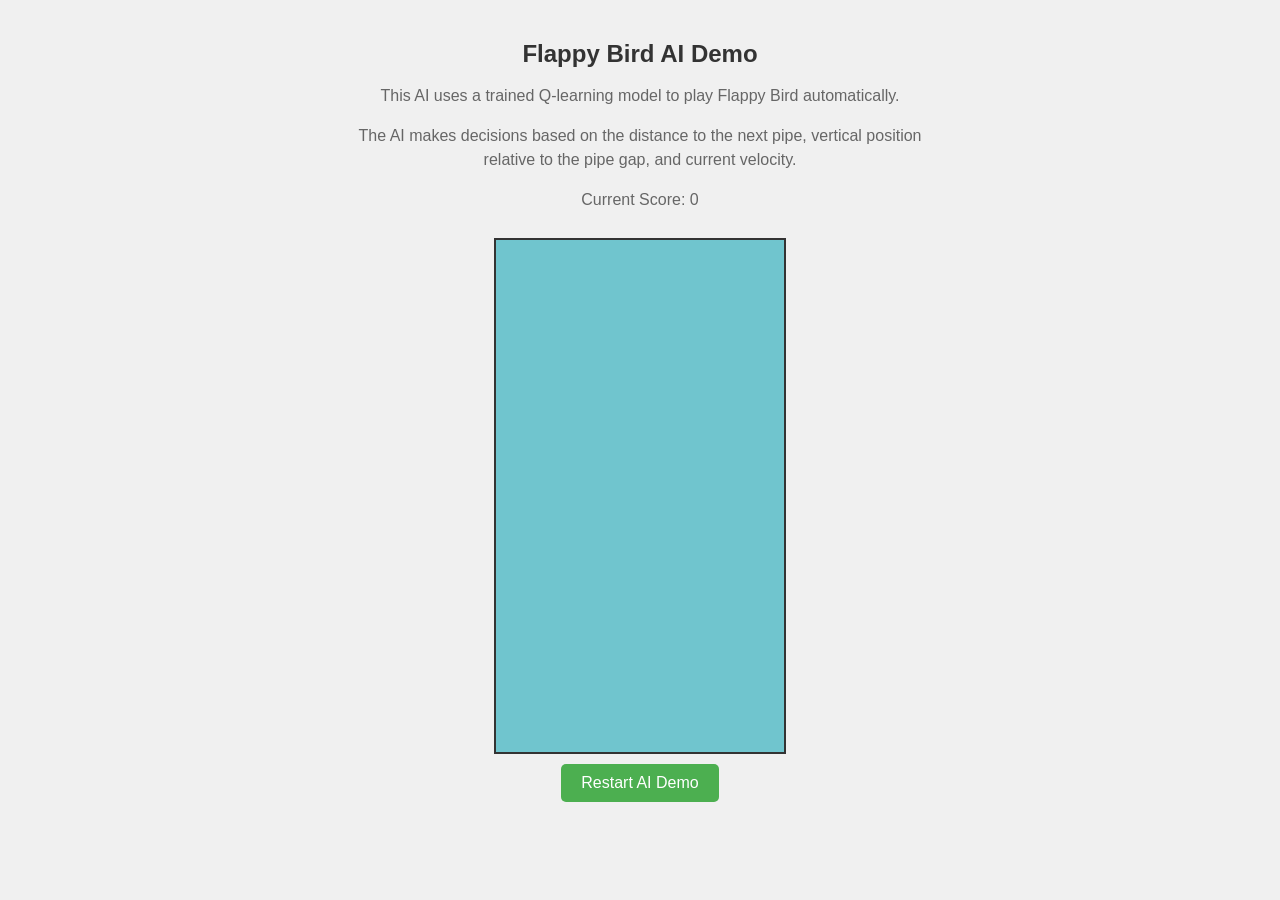
==== web/templates/demo.html @ 5fa89c90 "newbranch" ====
<!DOCTYPE html>
<html lang="en">
<head>
    <meta charset="UTF-8">
    <meta name="viewport" content="width=device-width, initial-scale=1.0">
    <title>Flappy Bird AI Demo</title>
    <style>
        body {
            font-family: Arial, sans-serif;
            display: flex;
            flex-direction: column;
            align-items: center;
            margin: 20px;
            background-color: #f0f0f0;
        }
        
        #gameCanvas {
            border: 2px solid #333;
            background-color: #70c5ce;
        }
        
        button {
            margin-top: 10px;
            padding: 10px 20px;
            font-size: 16px;
            cursor: pointer;
            background-color: #4CAF50;
            color: white;
            border: none;
            border-radius: 5px;
        }
        
        button:hover {
            background-color: #45a049;
        }
        
        .info {
            text-align: center;
            margin-bottom: 10px;
            max-width: 600px;
        }
        
        .info h2 {
            color: #333;
            margin-bottom: 10px;
        }
        
        .info p {
            color: #666;
            line-height: 1.5;
        }
    </style>
</head>
<body>
    <!-- 必须包含这些元素！ -->
    <div class="info">
        <h2>Flappy Bird AI Demo</h2>
        <p>This AI uses a trained Q-learning model to play Flappy Bird automatically.</p>
        <p>The AI makes decisions based on the distance to the next pipe, vertical position relative to the pipe gap, and current velocity.</p>
        <p>Current Score: <span id="scoreValue">0</span></p>
    </div>
    
    <canvas id="gameCanvas" width="288" height="512"></canvas>
  
    <button id="restartBtn">Restart AI Demo</button>

    <!-- 脚本放在最后，确保 DOM 已加载 -->
    <script src="{{ url_for('static', filename='js/demo.js') }}"></script>
</body>
</html>
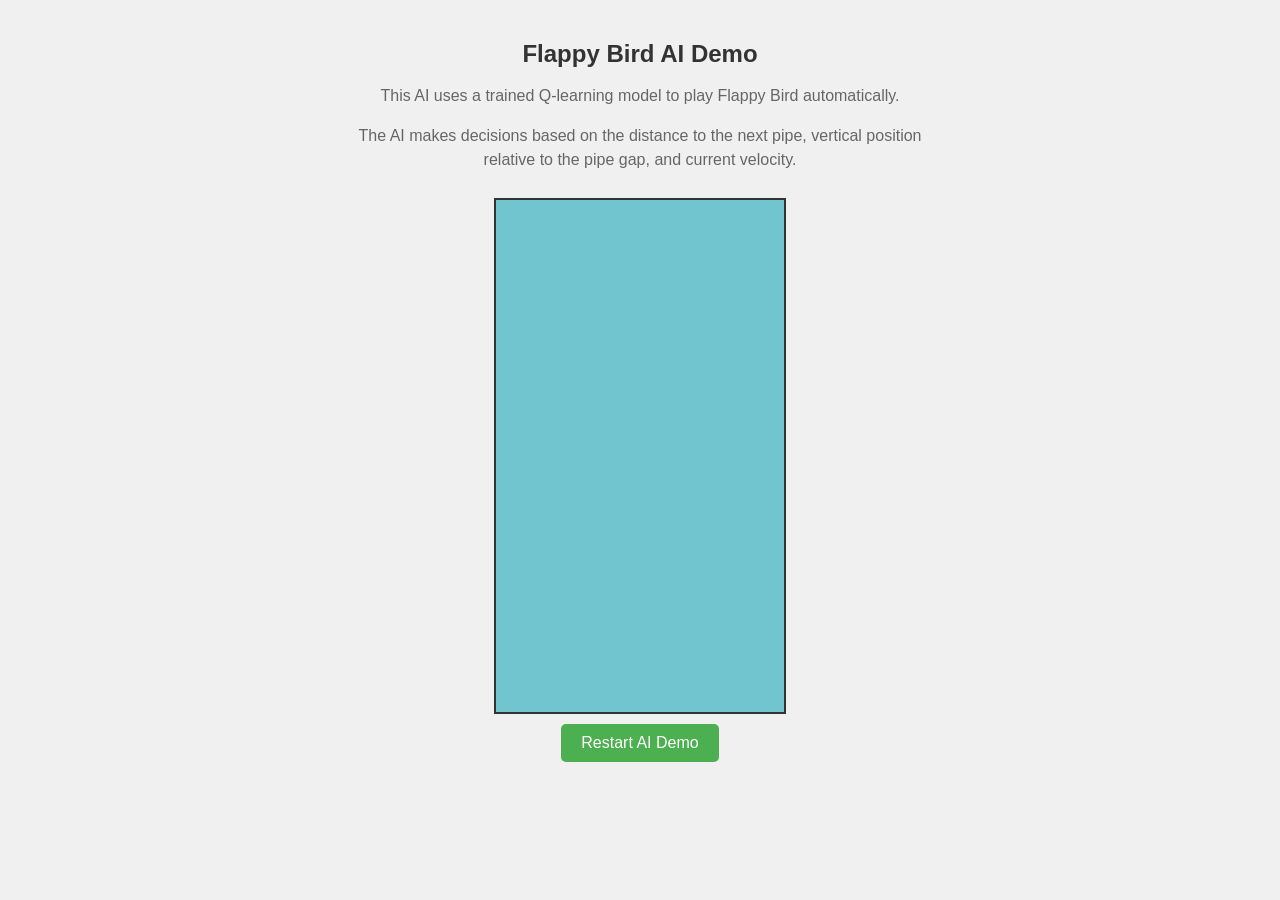
==== commit abc0f5b7: "修复bot与demo.js部分功能" ====
--- a/web/templates/demo.html
+++ b/web/templates/demo.html
@@ -57,7 +57,6 @@
         <h2>Flappy Bird AI Demo</h2>
         <p>This AI uses a trained Q-learning model to play Flappy Bird automatically.</p>
         <p>The AI makes decisions based on the distance to the next pipe, vertical position relative to the pipe gap, and current velocity.</p>
-        <p>Current Score: <span id="scoreValue">0</span></p>
     </div>
     
     <canvas id="gameCanvas" width="288" height="512"></canvas>
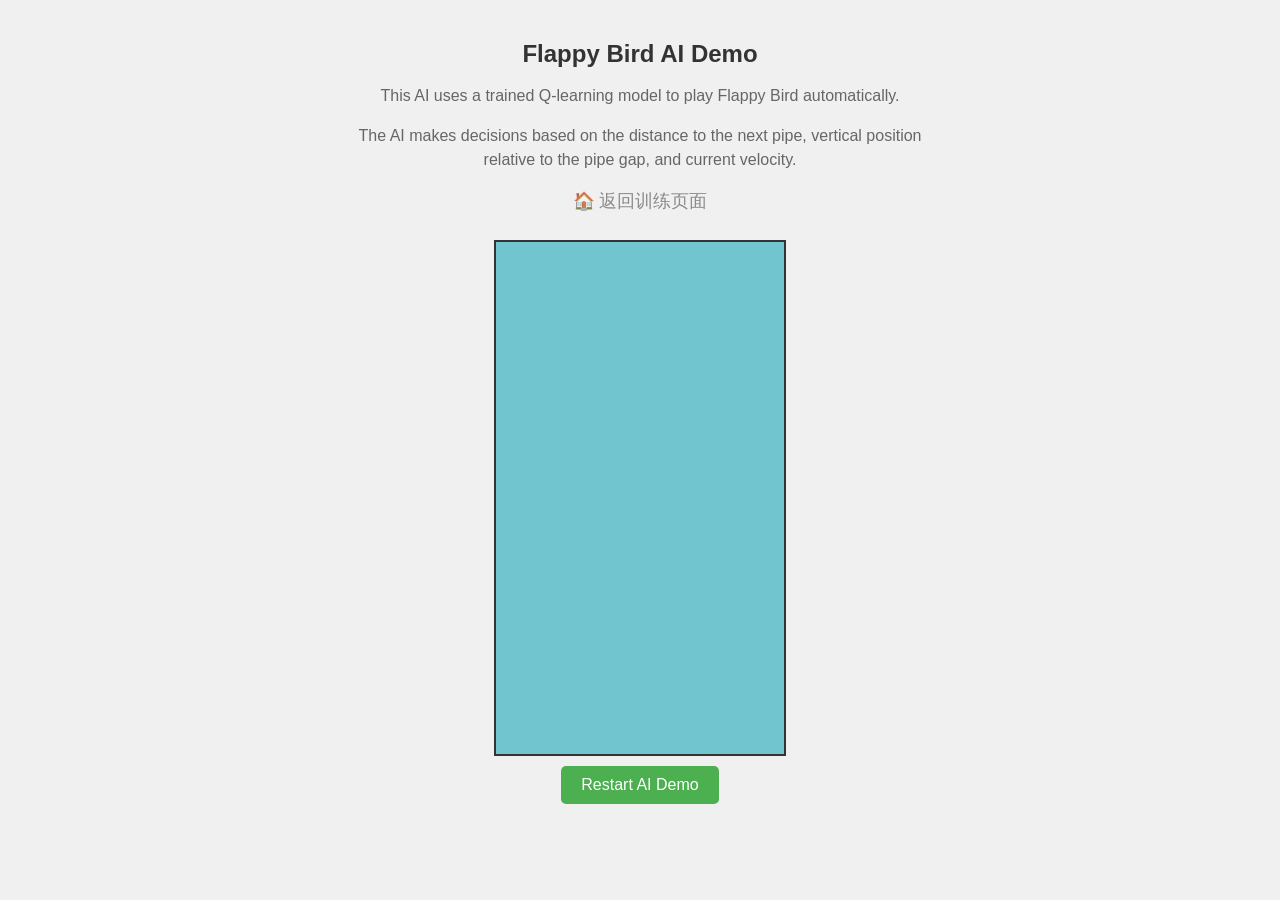
==== commit e661e3c5: "完成各用户使用各自的q表功能，避免q表冲突。链接demo页面与index页面。" ====
--- a/web/templates/demo.html
+++ b/web/templates/demo.html
@@ -57,6 +57,13 @@
         <h2>Flappy Bird AI Demo</h2>
         <p>This AI uses a trained Q-learning model to play Flappy Bird automatically.</p>
         <p>The AI makes decisions based on the distance to the next pipe, vertical position relative to the pipe gap, and current velocity.</p>
+        <p><a href="/" style="color: gray; 
+            text-decoration: none; 
+            font-size: 1.1em; 
+            font-weight: 500; 
+            opacity: 0.9;"
+     onmouseover="this.style.opacity='1'"
+     onmouseout="this.style.opacity='0.9'">🏠 返回训练页面</a></p>
     </div>
     
     <canvas id="gameCanvas" width="288" height="512"></canvas>
